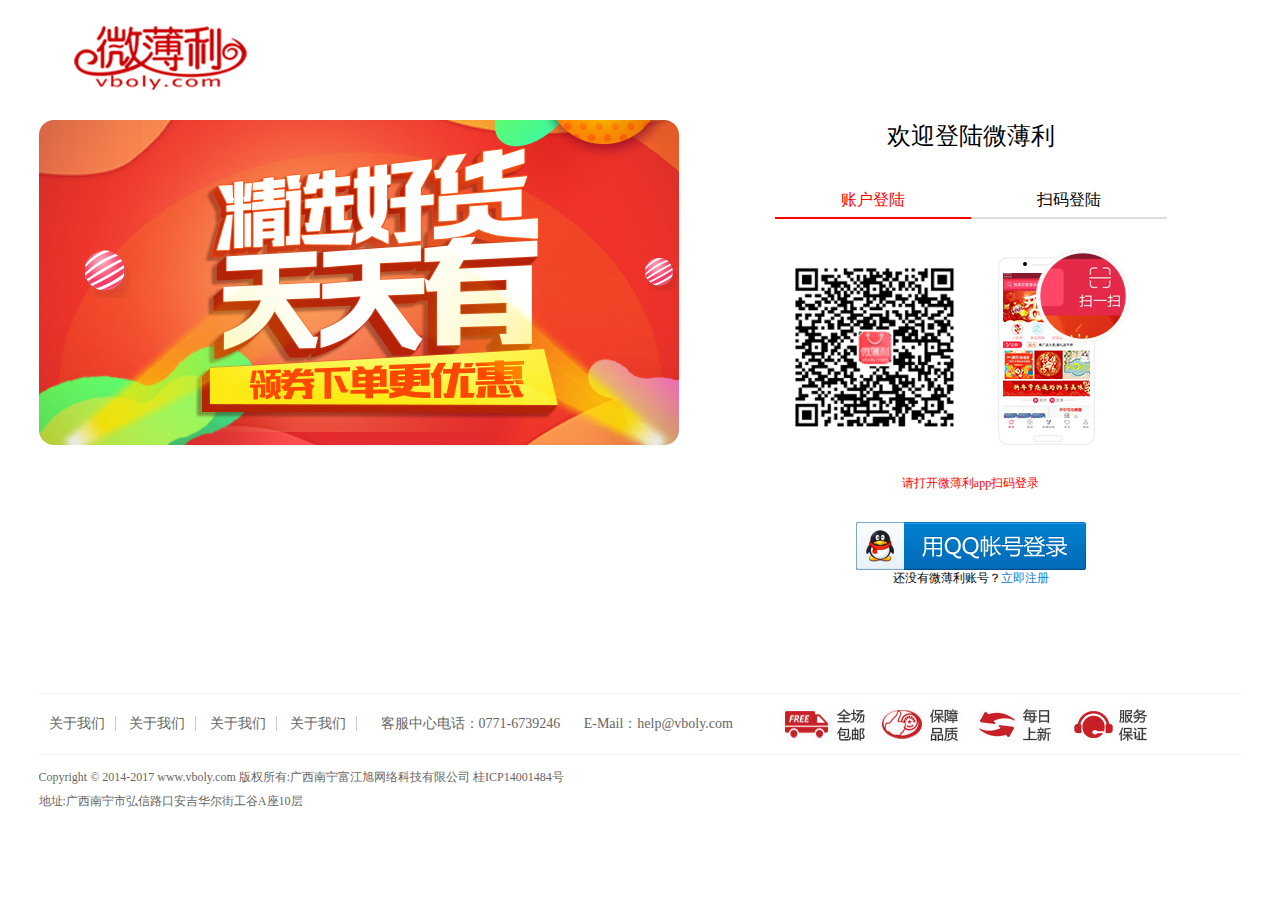
==== login.html @ b75ac099 "我的微薄利1" ====
<!DOCTYPE html>
<html>
	<head>
		<meta charset="UTF-8">
		<title>登陆界面</title>
		<link rel="stylesheet" type="text/css" href="css/login.css"/>
		<link rel="stylesheet" type="text/css" href="css/public.css"/>
	</head>
	<body>
		<div id="login">
			<div class="margin">
				<div class="top">
					<a href="index.html"><img src="imags/vboly_logo.png"/></a>
				</div>
				<div class="main">
					<div class="left">
						<a href="#"><img src="imags/login_pic.jpg"/></a>
						
					</div>
					<div class="login-bar">
						<h2>欢迎登陆微薄利</h2>
						<p><span class="on">账户登陆</span><span class="">扫码登陆</span></p>
						<div class="box1" style="display: none;">
							<form action="" method="post">
						
								<input type="text" autocomplete="off" name="user" id="user" class="user" value=""placeholder="请输入用户名、邮箱或手机号" />
								<input type="password" id="pass" autocomplete="off" οnfοcus="this.type='password'" class="pass" placeholder="请输入密码" />	
								
							</form>
							<div class="re">
								<span class="rem">
									<input type="checkbox" name="remeber" id="remeber" value="" />
									<em>记住密码</em>
								</span>
								<span class="unrem"><a href="/web/usersController/toUpdateUsersPage.htm">忘记密码?</a></span>
							<input type="submit" name="" class="login" value="登陆" />
							</div>
						</div>
						<div class="box2" style="display: block;">
							<div class="im">
								<img class="img1" src="imags/83YJZMRBN`TFY}5G3SYE06O.png"/>
								<img class="img2" src="imags/ia_100000003.png"/>
							</div>
							<p>请打开微薄利app扫码登录</p>
							
						</div>
						
						<p><a href="#"><img src="imags/ia_100000005.png"/></a></p>
						<p class="bottom">还没有微薄利账号？<a href="register.html">立即注册</a></p>
						
					</div>
					
				</div>
				<div class="footer">
					<div class="footer-t">
						<div class="left">
							<a href="#">关于我们</a>
							<a href="#">关于我们</a>
							<a href="#">关于我们</a>
							<a href="#">关于我们</a>
							<em>客服中心电话：0771-6739246</em>
							<em>E-Mail：help@vboly.com</em>
						</div>
						<div class="right">
							
						<img src="imags/ia_100000008.jpg"/>
						</div>
					</div>
					<div class="footer-b">
						<p>Copyright © 2014-2017   www.vboly.com   版权所有:广西南宁富江旭网络科技有限公司   桂ICP14001484号</p>
						<p>地址:广西南宁市弘信路口安吉华尔街工谷A座10层</p>
					</div>
				</div>
			</div>
		</div>
	</body>
</html>
---- css/login.css ----
@charset "UTF-8";
/*login界面的scss*/
.margin {
  width: 1203px;
  margin: 0 auto; }

#login .top {
  height: 120px; }
  #login .top img {
    margin: 20px 0 0 34px; }

#login .main {
  height: 543px;
  overflow: hidden; }
  #login .main .left {
    float: left;
    width: 640px;
    height: 542px; }
  #login .main .login-bar {
    float: right;
    width: 392px;
    height: 542px;
    margin-right: 75px; }
    #login .main .login-bar h2 {
      font: 24px/32px "";
      text-align: center;
      margin: 0 0 30px 0; }
    #login .main .login-bar p {
      text-align: center;
      overflow: hidden; }
      #login .main .login-bar p span {
        display: inline-block;
        float: left;
        width: 50%;
        cursor: pointer;
        font: 16px/35px "";
        border-bottom: 2px solid #ddd; }
        #login .main .login-bar p span.on {
          color: red;
          border-bottom: 2px solid red; }
    #login .main .login-bar .box1 form input {
      display: block;
      width: 346px;
      height: 48px;
      border: 1px solid #e4e4e4;
      margin: 30px 0;
      padding: 0 10px 0 33px;
      border-radius: 4px;
      background: url(../imags/ia_100000007.png) 5px 10px no-repeat; }
      #login .main .login-bar .box1 form input.pass {
        margin: 0;
        background-position: 0 -54px; }
    #login .main .login-bar .box1 .re {
      width: 392px;
      height: 170px;
      vertical-align: middle;
      font: 14px/20px "";
      margin-top: 20px;
      overflow: hidden; }
      #login .main .login-bar .box1 .re .rem {
        float: left; }
      #login .main .login-bar .box1 .re .unrem {
        float: right; }
        #login .main .login-bar .box1 .re .unrem a {
          color: #167cd3; }
    #login .main .login-bar .box1 .login {
      display: block;
      width: 251px;
      height: 63px;
      background: #DB252B;
      margin: 60px auto;
      border: none;
      cursor: pointer;
      color: #fff;
      font: 26px/63px "微软雅黑";
      border-radius: 6px; }
    #login .main .login-bar .box2 {
      margin-top: 30px;
      display: flex;
      justify-content: space-around; }
      #login .main .login-bar .box2 .img1 {
        margin: 0 20px;
        width: 160px;
        height: 160px; }
      #login .main .login-bar .box2 .img2 {
        width: 132px;
        height: 196px;
        margin: 0 20px; }
      #login .main .login-bar .box2 p {
        color: red;
        margin: 30px 0; }
    #login .main .login-bar .bottom a {
      color: #167cd3; }

#login .footer {
  margin-top: 30px;
  overflow: hidden;
  color: #666; }
  #login .footer .footer-t {
    height: 60px;
    border-top: 1px #f4f4f4 solid;
    border-bottom: 1px #f4f4f4 solid;
    overflow: hidden; }
    #login .footer .footer-t .left {
      float: left;
      font: 14px/60px ""; }
      #login .footer .footer-t .left a {
        padding: 0 10px;
        border-right: 1px #cccccc solid;
        color: #666; }
        #login .footer .footer-t .left a:hover {
          color: red; }
      #login .footer .footer-t .left em {
        margin-left: 20px; }
    #login .footer .footer-t .right {
      float: right; }
      #login .footer .footer-t .right img {
        padding-right: 75px; }
  #login .footer .footer-b {
    margin-top: 10px; }
    #login .footer .footer-b p {
      font: 12px/2 ""; }
---- css/public.css ----
@charset "utf-8";
/* CSS Document */
body,ol,ul,h1,h2,h3,h4,h5,h6,p,dl,dd,fieldset,legend,input,textarea,select {margin:0;padding:0;} 
body{font:12px  "微软雅黑"; word-wrap:break-word;}
a,u,s,del{color:#666;text-decoration:none} /*去除文本修饰*/
fieldset ,a img,.bor0 {border:0;}/*去掉天生边框*/
i,em,b{font-style:normal;font-weight:100;}/*变成像span 一样的标签，而且单词短*/
li{list-style:none;}
a{text-decoration:none;}
img{vertical-align:middle;} 
table{border-collapse:collapse;}
textarea{resize:none;}/*禁止拖动*/
table{border-collapse:collapse;}/*细线边框，合并线边框*/
input:focus { outline: none; }/*去掉默认选中的边框*/

.ind2{text-indent:2em;}/*首行缩进*/

.over{white-space:nowrap;overflow:hidden;text-overflow:ellipsis;}

/*图片垂直对齐*/
.valign{text-align:center;}
.valign img{vertical-align:middle;}
.valign:after{content:"";vertical-align:middle;height:100%;display:inline-block;}


/*清除向父元素传递*/
.clear:before{content:"";display:table;}
/*清除浮动*/
.clear:after{content:"";clear:both;display:block;}
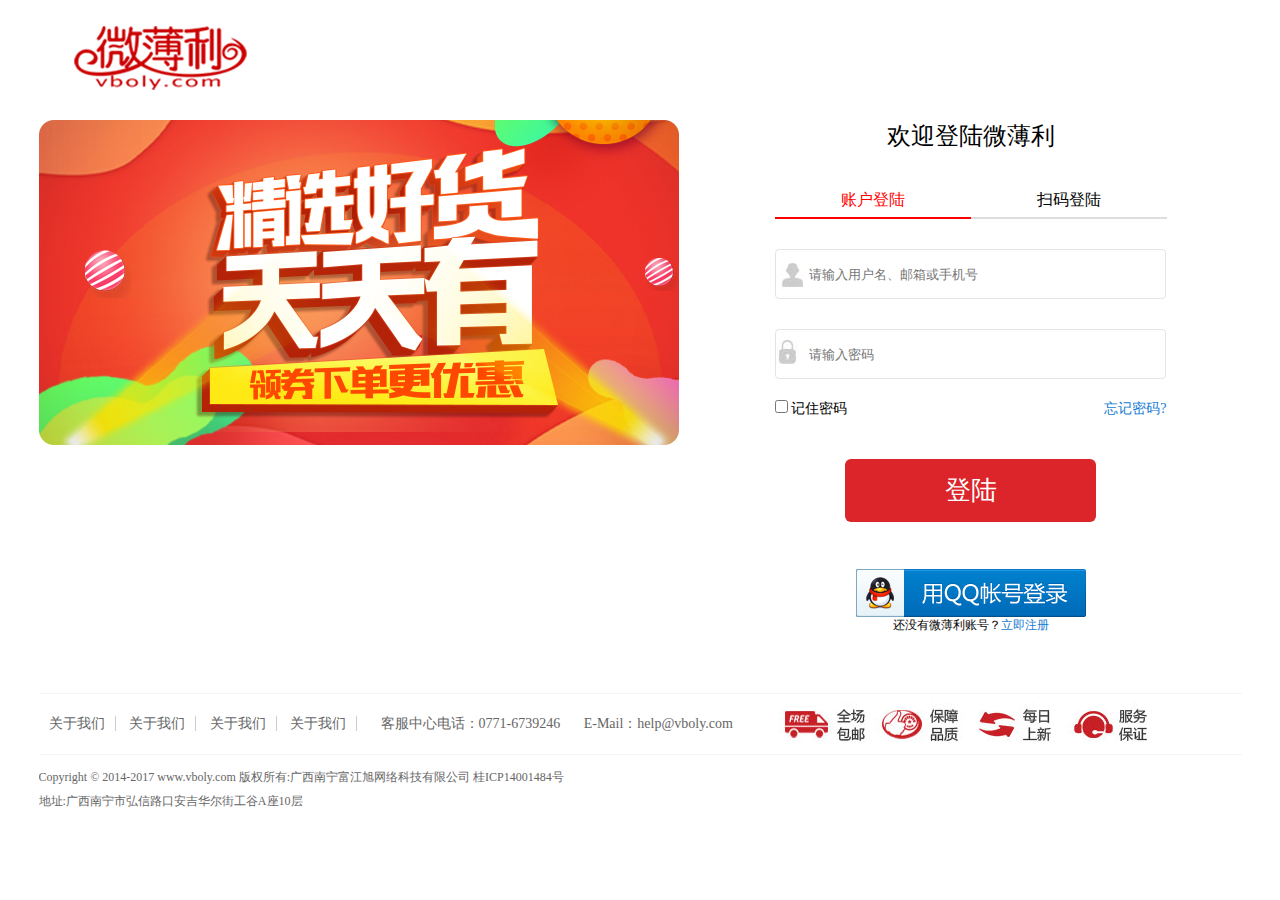
==== commit d1b479fa: "微薄利2" ====
--- a/login.html
+++ b/login.html
@@ -19,13 +19,13 @@
 					</div>
 					<div class="login-bar">
 						<h2>欢迎登陆微薄利</h2>
-						<p><span class="on">账户登陆</span><span class="">扫码登陆</span></p>
-						<div class="box1" style="display: none;">
-							<form action="" method="post">
-						
-								<input type="text" autocomplete="off" name="user" id="user" class="user" value=""placeholder="请输入用户名、邮箱或手机号" />
-								<input type="password" id="pass" autocomplete="off" οnfοcus="this.type='password'" class="pass" placeholder="请输入密码" />	
-								
+						<p><span class="on span1">账户登陆</span><span class="span2">扫码登陆</span></p>
+						<div class="box1" style="display: block;">
+							<form action="" method="post" style="position: relative;">
+								<span class="span1" style="position: absolute;left: 2px;top: -16px;color: red;display: none;"></span>
+								<input type="text" autocomplete="off" name="user" id="user" class="user" value=""placeholder="请输入用户名、邮箱或手机号" />				
+								<span class="span2" style="position: absolute;left: 2px;top: 62px;color: red;display: none;">hello</span>
+								<input type="password" id="pass" autocomplete="off" οnfοcus="this.type='password'" class="pass" placeholder="请输入密码" />		
 							</form>
 							<div class="re">
 								<span class="rem">
@@ -33,10 +33,10 @@
 									<em>记住密码</em>
 								</span>
 								<span class="unrem"><a href="/web/usersController/toUpdateUsersPage.htm">忘记密码?</a></span>
-							<input type="submit" name="" class="login" value="登陆" />
+								<input type="submit" name="" id="login" class="login" value="登陆" />
 							</div>
 						</div>
-						<div class="box2" style="display: block;">
+						<div class="box2" style="display: none;">
 							<div class="im">
 								<img class="img1" src="imags/83YJZMRBN`TFY}5G3SYE06O.png"/>
 								<img class="img2" src="imags/ia_100000003.png"/>
@@ -74,4 +74,5 @@
 			</div>
 		</div>
 	</body>
+	<script src="js/login.js"></script>
 </html>
